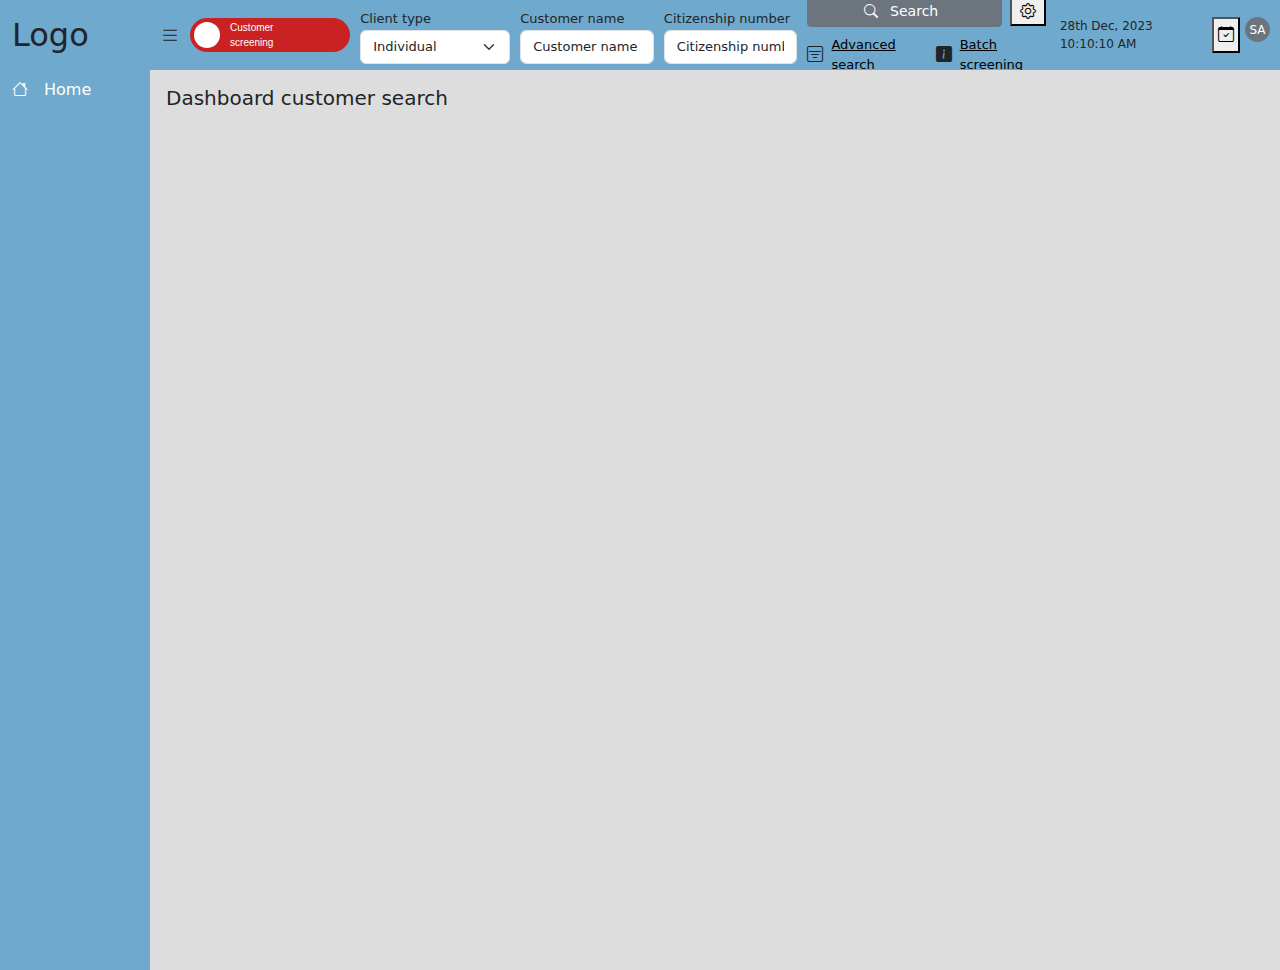
==== index-1.html @ 7a19c405 "ui wip" ====
<!DOCTYPE html>
<html lang="en">
  <head>
    <meta charset="UTF-8" />
    <meta name="viewport" content="width=device-width, initial-scale=1.0" />
    <title>Freelance</title>

    <!-- Bootstrap CDN -->
    <link
      href="https://cdn.jsdelivr.net/npm/bootstrap@5.3.2/dist/css/bootstrap.min.css"
      rel="stylesheet"
    />

    <!-- Bootstrap icons -->
    <link
      rel="stylesheet"
      href="https://cdn.jsdelivr.net/npm/bootstrap-icons@1.11.2/font/bootstrap-icons.min.css"
    />

    <!-- stylesheet -->
    <link rel="stylesheet" href="css/style.css" />

    <!-- responsive css -->
    <link rel="stylesheet" href="css/responsive.css" />
  </head>
  <body>
    <div class="wrapper">
      <!-- side bar-->
      <nav id="sidebar-wrapper">
        <h2 class="logo">Logo</h2>
        <ul class="sidebar-nav">
          <li>
            <a href="#" class="d-flex gap-3 align-items-center">
              <i class="bi bi-house"></i>
              <span class="nav-title">Home</span></a
            >
          </li>
        </ul>
      </nav>

      <!-- content -->
      <div id="content-wrapper">
        <!-- header starts here-->
        <header>
          <!-- hamburger menu -->
          <i class="bi bi-list" id="menu" style="font-size: 20px"></i>
          <!-- switch starts-->
          <label class="switch">
            <input type="checkbox" class="switch-input" />
            <div class="slider round">
              <!--ADDED HTML -->
              <span class="on">Customer search</span>
              <span class="off">Customer screening</span
              ><!--END-->
            </div>
          </label>
          <!-- switch ends -->

          <!-- form section starts -->
          <div class="select-form">
            <label for="client">Client type</label>
            <select class="form-select" aria-label="Default select example">
              <option value="1">Individual</option>
              <option value="2">Multiple</option>
              <option value="3">Three</option>
            </select>
          </div>

          <div class="cust-form">
            <label for="cust-name">Customer name</label>
            <input
              class="form-control"
              type="text"
              value="Customer name"
              aria-label="customer name"
              readonly
            />
          </div>

          <div class="ctzn">
            <label for="cust-name">Citizenship number</label>
            <input
              class="form-control"
              type="text"
              value="Citizenship number"
              aria-label="Citizenship number"
              readonly
            />
          </div>

          <!-- search button -->
          <div class="search-section">
            <div class="d-flex align-items-center column-gap-2 mb-2">
              <button
                type="button"
                class="btn btn-secondary btn-sm px-4"
                style="width: 195px"
              >
                <i class="bi bi-search"></i>
                <span class="mx-2">Search</span>
              </button>
              <button class="px-2"><i class="bi bi-gear"></i></button>
            </div>

            <div class="d-flex gap-2">
              <div class="d-flex align-items-center gap-2">
                <i class="bi bi-filter-square"></i>
                <a href="#" class="fw-light adv-search-btn"
                  ><p style="font-size: small">Advanced search</p></a
                >
              </div>
              <div class="d-flex align-items-center gap-2">
                <i class="bi bi-info-square-fill"></i>
                <a href="#" class="fw-light"
                  ><p style="font-size: small">Batch screening</p></a
                >
              </div>
            </div>
          </div>
          <!-- form section ends  -->

          <!-- user section -->
          <div class="user-section">
            <div class="date-time">
              <span style="font-size: 12px">28th Dec, 2023 10:10:10 AM</span>
              <button class="px-1"><i class="bi bi-calendar-check"></i></button>
              <div class="user-inititals" id="user-name">
                <p>SA</p>
              </div>
            </div>

            <!-- user details -->
            <div class="hide" id="user-details">
              <div class="user">
                <div class="user-inititals">
                  <p>SA</p>
                </div>
                <div>
                  <h5>Super Admin</h5>
                  <p>superadmin@digitalagenepal.com</p>
                </div>
              </div>

              <div class="user d-flex flex-column row-gap-2">
                <div class="d-flex column-gap-4 align-items-center">
                  <i class="bi bi-gear"></i>
                  <a href="#">Profile</a>
                </div>
                <div class="d-flex column-gap-4 align-items-center">
                  <i class="bi bi-info-circle-fill"></i>
                  <a href="#">About CFPDS</a>
                </div>
              </div>

              <div class="user d-flex column-gap-4">
                <i class="bi bi-box-arrow-right"></i>
                <a href="#">Logout</a>
              </div>
            </div>
          </div>

          <!-- right hamburger menu -->

          <!-- offcanvas -->
          <nav class="navbar offcanvas-sidebar p-0">
            <div class="container-fluid">
              <div
                type="button"
                data-bs-toggle="offcanvas"
                data-bs-target="#offcanvasNavbar"
                aria-controls="offcanvasNavbar"
                aria-label="Toggle navigation"
              >
                <i
                  class="bi bi-list"
                  id="right-menu"
                  style="cursor: pointer; font-size: 20px"
                ></i>
              </div>
              <div
                class="offcanvas offcanvas-end"
                tabindex="-1"
                id="offcanvasNavbar"
                aria-labelledby="offcanvasNavbarLabel"
              >
                <div class="offcanvas-header">
                  <div
                    class="mob-date-time d-flex flex-row-reverse column-gap-2"
                  >
                    <span style="font-size: 12px"
                      >28th Dec, 2023 10:10:10 AM</span
                    >
                    <button class="px-1">
                      <i class="bi bi-calendar-check"></i>
                    </button>
                    <div class="user-inititals" id="user-name">
                      <p>SA</p>
                    </div>
                  </div>
                  <button
                    style="display: flex; margin-left: auto"
                    type="button"
                    class="btn-close"
                    data-bs-dismiss="offcanvas"
                    aria-label="Close"
                  ></button>
                </div>
                <div class="offcanvas-body">
                  <div class="row">
                    <div class="col-6">
                      <div class="mob-select-form">
                        <label for="client">Client type</label>
                        <select
                          class="form-select"
                          aria-label="Default select example"
                        >
                          <option value="1">Individual</option>
                          <option value="2">Multiple</option>
                          <option value="3">Three</option>
                        </select>
                      </div>
                    </div>

                    <div class="col-6">
                      <div class="mob-cust-form">
                        <label for="cust-name">Customer name</label>
                        <input
                          class="form-control"
                          type="text"
                          value="Customer name"
                          aria-label="customer name"
                          readonly
                        />
                      </div>
                    </div>

                    <div class="col-6">
                      <div class="mob-ctzn">
                        <label for="cust-name">Citizenship number</label>
                        <input
                          class="form-control"
                          type="text"
                          value="Citizenship number"
                          aria-label="Citizenship number"
                          readonly
                        />
                      </div>
                    </div>

                    <div class="col-6">
                      <button
                        type="button"
                        class="btn btn-secondary btn-sm px-4 my-2"
                        style="width: 100%"
                      >
                        <i class="bi bi-search"></i>
                        <span class="mx-2">Search</span>
                      </button>
                      <div class="d-flex align-items-center gap-2">
                        <i class="bi bi-filter-square"></i>
                        <a href="#" class="fw-light adv-search-btn"
                          ><p style="font-size: small">Advanced search</p></a
                        >
                      </div>
                    </div>
                  </div>
                </div>
              </div>
            </div>
          </nav>
          <!-- offcanvas ends -->
        </header>
        <!-- header ends here-->

        <div class="content">
          <!-- Dashboard customer search starts-->
          <div class="customer-search" class="hide">
            <h5>Dashboard customer search</h5>
          </div>
          <!-- Dashboard customer search ends-->

          <!-- Advanced search form -->
          <div id="adv-search" class="hide">
            <div class="container-fluid">
              <div class="row">
                <div class="col-12 col-sm-6 col-md-3">
                  <label for="code">Screening code</label>
                  <input
                    class="form-control form-control-lg"
                    type="text"
                    placeholder="Screening code"
                  />
                </div>
                <div class="col-12 col-sm-6 col-md-3">
                  <label for="code">Minimum percentage tolerance</label>
                  <input
                    class="form-control form-control-lg"
                    type="text"
                    placeholder="Minimum percentage tolerance"
                  />
                </div>
                <div class="col-12 col-sm-6 col-md-3">
                  <label for="code">Country</label>
                  <input
                    class="form-control form-control-lg"
                    type="text"
                    placeholder="Country"
                  />
                </div>
                <div class="col-12 col-sm-6 col-md-3">
                  <label for="code">Spouse name</label>
                  <input
                    class="form-control form-control-lg"
                    type="text"
                    placeholder="Spouse name"
                  />
                </div>
              </div>

              <div class="row">
                <div class="col-12 col-sm-6 col-md-3">
                  <label for="code">Father name</label>
                  <input
                    class="form-control form-control-lg"
                    type="text"
                    placeholder="Father name"
                  />
                </div>
                <div class="col-12 col-sm-6 col-md-3">
                  <label for="code">Minimum percentage tolerance</label>
                  <input
                    class="form-control form-control-lg"
                    type="text"
                    placeholder="Minimum percentage tolerance"
                  />
                </div>
                <div class="col-12 col-sm-6 col-md-3">
                  <label for="code">Country</label>
                  <input
                    class="form-control form-control-lg"
                    type="text"
                    placeholder="Country"
                  />
                </div>
                <div class="col-12 col-sm-6 col-md-3">
                  <label for="code">Spouse name</label>
                  <input
                    class="form-control form-control-lg"
                    type="text"
                    placeholder="Spouse name"
                  />
                </div>
              </div>

              <div class="row">
                <div class="col-12 col-sm-6 col-md-3">
                  <label for="code">Screening code</label>
                  <input
                    class="form-control form-control-lg"
                    type="text"
                    placeholder="Screening code"
                  />
                </div>
                <div class="col-12 col-sm-6 col-md-3">
                  <label for="code">Minimum percentage tolerance</label>
                  <input
                    class="form-control form-control-lg"
                    type="text"
                    placeholder="Minimum percentage tolerance"
                  />
                </div>
                <div class="col-12 col-sm-6 col-md-3">
                  <label for="code">Country</label>
                  <input
                    class="form-control form-control-lg"
                    type="text"
                    placeholder="Country"
                  />
                </div>
                <div class="col-12 col-sm-6 col-md-3">
                  <label for="code">Spouse name</label>
                  <input
                    class="form-control form-control-lg"
                    type="text"
                    placeholder="Spouse name"
                  />
                </div>
              </div>

              <div class="row">
                <div class="col-12 col-sm-6 col-md-3">
                  <label for="code">Screening code</label>
                  <input
                    class="form-control form-control-lg"
                    type="text"
                    placeholder="Screening code"
                  />
                </div>
                <div class="col-12 col-sm-6 col-md-3">
                  <label for="code">Minimum percentage tolerance</label>
                  <input
                    class="form-control form-control-lg"
                    type="text"
                    placeholder="Minimum percentage tolerance"
                  />
                </div>
                <div class="col-12 col-sm-6 col-md-3">
                  <label for="code">Country</label>
                  <input
                    class="form-control form-control-lg"
                    type="text"
                    placeholder="Country"
                  />
                </div>
                <div class="col-12 col-sm-6 col-md-3">
                  <label for="code">Spouse name</label>
                  <input
                    class="form-control form-control-lg"
                    type="text"
                    placeholder="Spouse name"
                  />
                </div>
              </div>

              <div class="d-flex column-gap-2 justify-content-end mt-4">
                <button class="btn btn-secondary">Search</button>
                <button class="btn btn-secondary">Reset</button>
              </div>
            </div>
          </div>
          <!-- advanced search form ends -->
        </div>
        <!-- content ends -->
      </div>
    </div>
    <!-- wrapper ends -->

    <!-- Bootstrap CDN -->
    <script src="https://cdn.jsdelivr.net/npm/bootstrap@5.3.2/dist/js/bootstrap.bundle.min.js"></script>

    <!-- jQuery CDN -->
    <script src="https://code.jquery.com/jquery-3.6.4.min.js"></script>

    <!-- Script JS -->
    <script src="js/script.js"></script>
  </body>
</html>
---- css/style.css ----
/** Variables **/
*,
*::after,
*::before {
  margin: 0;
  padding: 0;
  box-sizing: border-box;
}

/*************
==============
Universal CSS
starts
=============
*************/
.hide {
  display: none;
}

.show {
  display: block;
}

ul,
ol {
  margin: 0;
  padding: 0;
}

p,
h5 {
  margin-bottom: 0;
}

a {
  color: #000;
}

label {
  font-size: 13px;
}

select {
  font-size: 13px !important;
}

input {
  font-size: 13px !important;
}

/*************
==============
Universal CSS
ends
=============
*************/
/*************
==============
sidebar css
starts
=============
*************/
.wrapper {
  width: 100%;
  display: flex;
}
.wrapper nav {
  background-color: #6fa9cd;
  padding: 0 12px;
}
.wrapper nav#sidebar-wrapper {
  min-width: 150px;
  max-width: 150px;
  transition: all 300ms;
}
.wrapper nav#sidebar-wrapper.active {
  min-width: 100px;
  max-width: 100px;
  display: flex;
  flex-direction: column;
  align-items: center;
}
.wrapper nav#sidebar-wrapper .logo {
  height: 70px;
  display: flex;
  align-items: center;
}
.wrapper nav#sidebar-wrapper ul li {
  list-style: none !important;
}
.wrapper nav#sidebar-wrapper ul li a {
  color: white;
  text-decoration: none;
}
.wrapper #content-wrapper {
  width: 100%;
}
.wrapper #content-wrapper .content {
  padding: 1rem;
  background-color: #ddd;
  min-height: 100vh;
  position: relative;
  z-index: 10;
}
.wrapper #content-wrapper header {
  height: 70px;
  background-color: #6fa9cd;
  padding: 10px;
  display: flex;
  align-items: center;
  gap: 10px;
}
.wrapper #content-wrapper header #menu {
  cursor: pointer;
}
.wrapper #content-wrapper header select {
  width: 150px !important;
}
.wrapper #content-wrapper header input {
  max-width: 150px;
}

/*************
==============
sidebar css
ends
=============
*************/
/*****************************
==============
switch css
=============
******************************/
.switch {
  position: relative;
  display: inline-block;
  width: 180px;
  height: 34px;
}

.switch input {
  display: none;
}

.slider {
  position: absolute;
  cursor: pointer;
  top: 0;
  left: 0;
  right: 0;
  bottom: 0;
  background-color: #ca2222;
  transition: 0.4s;
}

.slider:before {
  position: absolute;
  content: "";
  height: 26px;
  width: 26px;
  left: 4px;
  bottom: 4px;
  background-color: white;
  transition: 0.4s;
}

input:checked + .slider {
  background-color: #2ab934;
}

input:focus + .slider {
  box-shadow: 0 0 1px #2196f3;
}

input:checked + .slider:before {
  transform: translateX(145px);
}

.on {
  display: none;
}

.on,
.off {
  color: white;
  position: absolute;
  transform: translate(-50%, -50%);
  top: 50%;
  left: 50%;
  font-size: 10px;
  font-family: Verdana, sans-serif;
  -webkit-user-select: none;
     -moz-user-select: none;
          user-select: none;
}

input:checked + .slider .on {
  display: block;
}

input:checked + .slider .off {
  display: none;
}

.slider.round {
  border-radius: 34px;
}

.slider.round:before {
  border-radius: 50%;
}

/*************
==============
switch css ends
=============
*************/
/*************
==============
user section
starts
=============
*************/
.user-section {
  display: flex;
  margin-left: auto;
  position: relative;
}
.user-section .date-time {
  display: flex;
  gap: 5px;
}
.user-section #user-details {
  border: 2px solid #6c757d;
  position: absolute;
  right: 0;
  top: 48px;
  background-color: #ddd;
  z-index: 100;
}
.user-section #user-details .user {
  display: flex;
  -moz-column-gap: 8px;
       column-gap: 8px;
  padding: 8px 16px;
}
.user-section #user-details .user:not(:last-child) {
  border-bottom: 2px solid #6c757d;
}
.user-section #user-details .user h5 {
  font-size: 1.2rem;
  font-weight: 500;
}
.user-section #user-details .user a {
  text-decoration: none;
  font-size: 14px;
}

.user-inititals {
  height: 25px;
  width: 25px;
  border-radius: 50%;
  background-color: #6c757d;
  color: white;
  display: flex;
  justify-content: center;
  align-items: center;
  font-size: 12px;
  font-weight: 500;
  padding: 5px;
  cursor: pointer;
}

/*************
==============
user section
ends
=============
*************/
/** tiles **/
.info-icon {
  font-size: 1.5rem;
  height: 38px;
  width: 38px;
  text-align: center;
  border-radius: 6px;
  padding-top: 3px;
  margin-bottom: 5px;
}

.info-block {
  border-radius: 6px;
  padding: 10px;
  min-height: 65px;
  box-shadow: 0 1px 1px rgba(0, 0, 0, 0.1);
  background-color: #fff;
  margin: 0 5px 5px 0;
}

.info-block-title {
  font-size: 0.8rem;
  font-weight: 500;
  text-transform: uppercase;
  letter-spacing: 0.5px;
}

.pill-holder {
  height: 75px;
  overflow: auto;
}

.pill-count {
  float: left;
  padding: 0 20px 20px 10px;
  font-size: 2.1rem;
}

.info-pill {
  display: inline-block;
}

.info-pill-title {
  background-color: #ccc;
  font-size: 12px;
  display: inline-block;
  padding: 2px 8px 2px 8px;
  border-radius: 3px 0 0 3px;
}

.info-pill-count {
  background-color: #ddd;
  font-size: 12px;
  display: inline-block;
  padding: 2px 8px 2px 6px;
  border-radius: 0px 3px 3px 0;
}

/*************
==============
advanced search
starts
=============
*************/
#adv-search {
  max-width: 900px;
  background-color: #ddd;
  border: 3px solid #6fa9cd;
  border-radius: 5px;
  padding: 1rem;
  position: absolute;
  top: 0;
  z-index: 99;
}
#adv-search .row .col {
  padding: 5px;
}/*# sourceMappingURL=style.css.map */
---- css/responsive.css ----
@media screen and (max-width: 767px) {
  #content-wrapper header {
    justify-content: space-between;
  }
  #content-wrapper header .select-form,
  #content-wrapper header .cust-form,
  #content-wrapper header .ctzn,
  #content-wrapper header .search-section,
  #content-wrapper header .user-section {
    display: none;
  }
}
@media screen and (min-width: 992px) {
  #content-wrapper header .offcanvas-sidebar {
    display: none;
  }
}/*# sourceMappingURL=responsive.css.map */
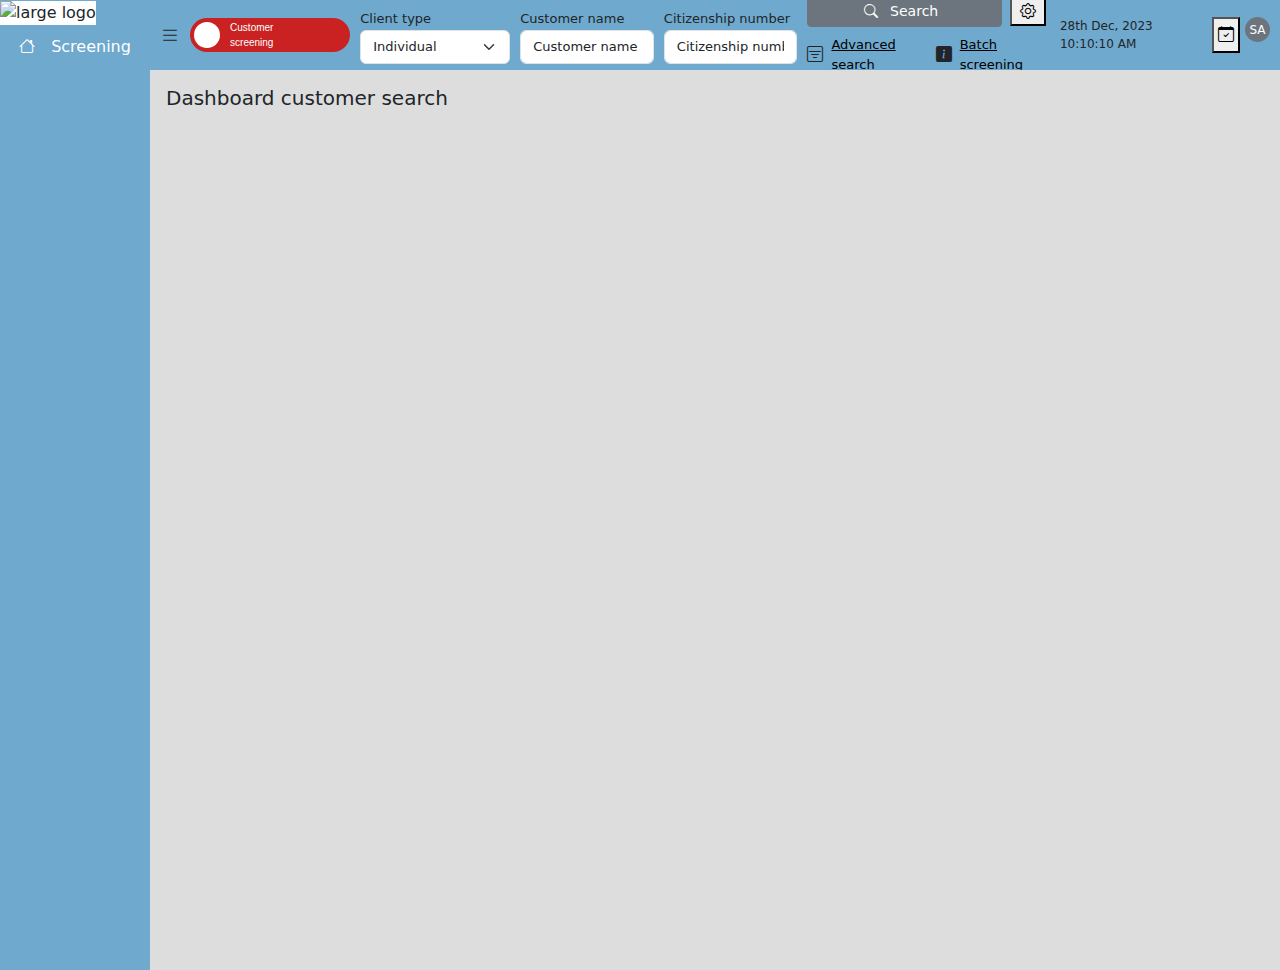
==== commit 3846d4d8: "sidebar toggle ui" ====
--- a/index-1.html
+++ b/index-1.html
@@ -27,12 +27,41 @@
     <div class="wrapper">
       <!-- side bar-->
       <nav id="sidebar-wrapper">
-        <h2 class="logo">Logo</h2>
+        <img
+          src="https://www.freepnglogos.com/uploads/logo-chatgpt-png/black-chatgpt-logo-circle-symbol-black-png-0.png"
+          alt="small logo"
+          id="logo-sm"
+          class="hide"
+          style="
+            width: 50px;
+            height: 65px;
+            object-fit: contain;
+            background-color: white;
+          "
+        />
+
+        <img
+          src="https://www.freepnglogos.com/uploads/logo-chatgpt-png/black-chatgpt-logo-circle-symbol-black-png-0.png"
+          alt="large logo"
+          id="logo-lg"
+          style="
+            max-width: 150px;
+            width: 100%;
+            height: 70px;
+            object-fit: contain;
+            background-color: white;
+          "
+        />
+
         <ul class="sidebar-nav">
           <li>
-            <a href="#" class="d-flex gap-3 align-items-center">
+            <a
+              href="#"
+              class="d-flex gap-3 align-items-center justify-content-center"
+              style="padding: 10px 5px"
+            >
               <i class="bi bi-house"></i>
-              <span class="nav-title">Home</span></a
+              <span class="nav-title">Screening</span></a
             >
           </li>
         </ul>
--- a/css/style.css
+++ b/css/style.css
@@ -66,7 +66,6 @@
 }
 .wrapper nav {
   background-color: #6fa9cd;
-  padding: 0 12px;
 }
 .wrapper nav#sidebar-wrapper {
   min-width: 150px;
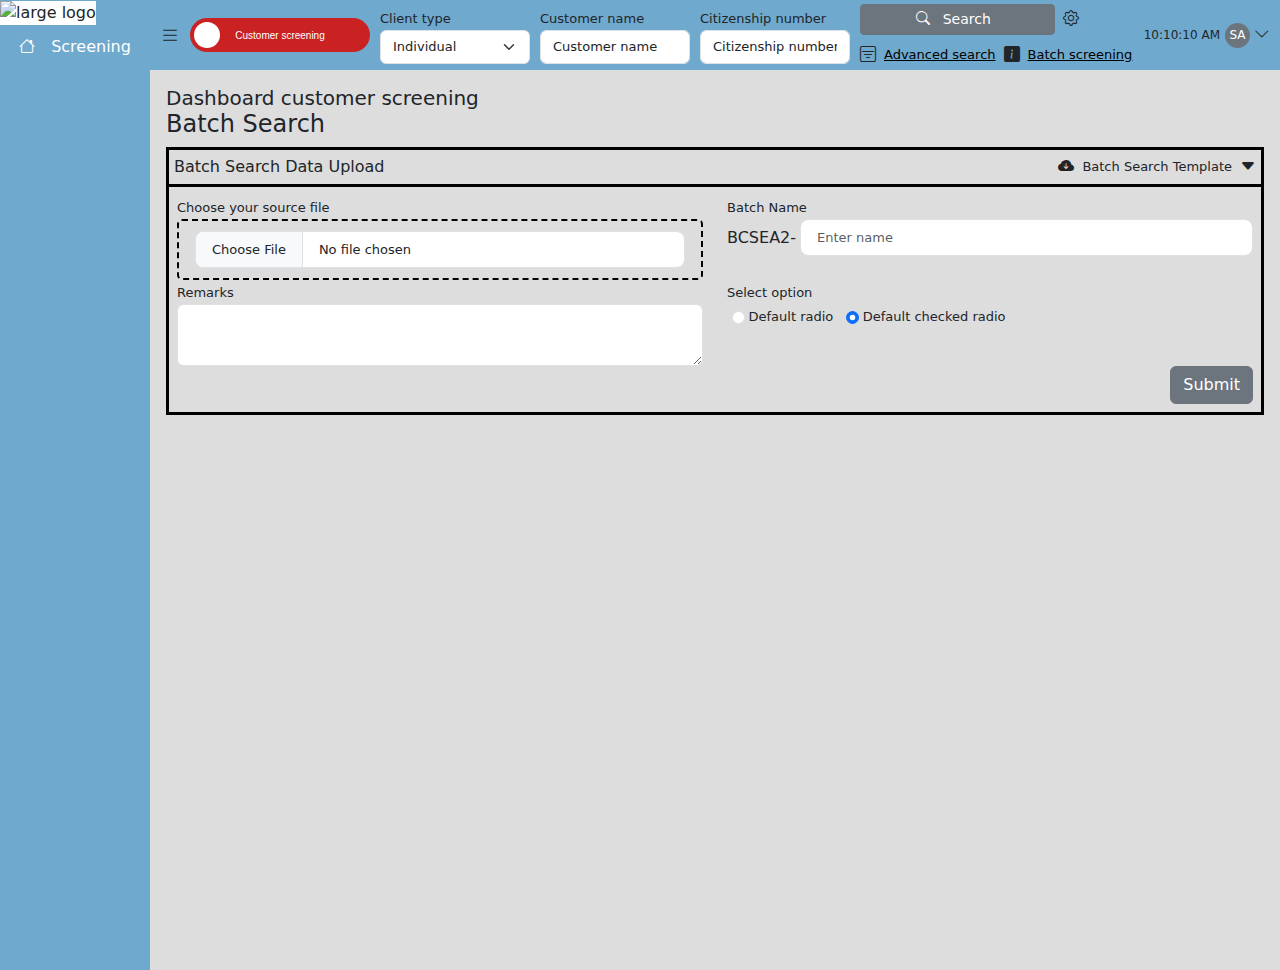
==== commit f9ee8e48: "batch search and ui fixes" ====
--- a/index-1.html
+++ b/index-1.html
@@ -128,7 +128,7 @@
                 <i class="bi bi-search"></i>
                 <span class="mx-2">Search</span>
               </button>
-              <button class="px-2"><i class="bi bi-gear"></i></button>
+              <i class="bi bi-gear"></i>
             </div>
 
             <div class="d-flex gap-2">
@@ -151,10 +151,12 @@
           <!-- user section -->
           <div class="user-section">
             <div class="date-time">
-              <span style="font-size: 12px">28th Dec, 2023 10:10:10 AM</span>
-              <button class="px-1"><i class="bi bi-calendar-check"></i></button>
-              <div class="user-inititals" id="user-name">
-                <p>SA</p>
+              <span style="font-size: 12px">10:10:10 AM</span>
+              <div class="d-flex column-gap-1">
+                <div class="user-inititals" id="user-name">
+                  <p>SA</p>
+                </div>
+                <i class="bi bi-chevron-down"></i>
               </div>
             </div>
 
@@ -302,15 +304,23 @@
         <!-- header ends here-->
 
         <div class="content">
-          <!-- Dashboard customer search starts-->
+          <!-- Dashboard customer screening starts-->
           <div class="customer-search" class="hide">
-            <h5>Dashboard customer search</h5>
-          </div>
-          <!-- Dashboard customer search ends-->
+            <h5>Dashboard customer screening</h5>
+          </div>
+          <!-- Dashboard customer screening ends-->
 
           <!-- Advanced search form -->
           <div id="adv-search" class="hide">
             <div class="container-fluid">
+              <div style="display: flex; margin-left: auto">
+                <i
+                  class="bi bi-x-lg"
+                  style="display: flex; margin-left: auto; cursor: pointer"
+                  id="cancel-btn"
+                ></i>
+              </div>
+
               <div class="row">
                 <div class="col-12 col-sm-6 col-md-3">
                   <label for="code">Screening code</label>
@@ -458,6 +468,110 @@
             </div>
           </div>
           <!-- advanced search form ends -->
+
+          <!-- Batch search starts -->
+          <div class="batch-div">
+            <h4>Batch Search</h4>
+            <div class="batch-data-upload">
+              <div class="batch-data-header">
+                <h6 class="ml-1">Batch Search Data Upload</h6>
+                <div class="d-flex column-gap-2 align-items-center">
+                  <i class="bi bi-cloud-arrow-down-fill pointer"></i>
+                  <p style="font-size: small">Batch Search Template</p>
+                  <i class="bi bi-caret-down-fill pointer"></i>
+                </div>
+              </div>
+              <div class="container-fluid p-2">
+                <div class="row">
+                  <div class="col-12 col-sm-6">
+                    <label for="">Choose your source file</label>
+
+                    <div
+                      class="input-group"
+                      style="
+                        border: 2px dashed #000;
+                        padding: 10px 16px;
+                        border-radius: 5px;
+                      "
+                    >
+                      <input
+                        type="file"
+                        class="form-control form-control-lg"
+                        id="inputGroupFile04"
+                        aria-describedby="inputGroupFileAddon04"
+                        aria-label="Upload"
+                      />
+                    </div>
+                  </div>
+
+                  <div class="col-12 col-sm-6">
+                    <label for="">Batch Name</label>
+                    <div class="d-flex align-items-center column-gap-1">
+                      <p>BCSEA2-</p>
+                      <input
+                        class="form-control form-control-lg"
+                        type="text"
+                        placeholder="Enter name"
+                        aria-label=".form-control-lg example"
+                      />
+                    </div>
+                  </div>
+
+                  <div class="col-12 col-sm-6">
+                    <label for="">Remarks</label>
+                    <textarea
+                      name="remarks"
+                      id=""
+                      cols="20"
+                      class="form-control"
+                    ></textarea>
+                  </div>
+
+                  <div class="col-12 col-sm-6">
+                    <label for="">Select option</label>
+                    <div class="d-flex column-gap-2">
+                      <div
+                        class="form-check d-flex align-items-center column-gap-1"
+                      >
+                        <input
+                          class="form-check-input"
+                          type="radio"
+                          name="flexRadioDefault"
+                          id="flexRadioDefault1"
+                        />
+                        <label class="form-check-label" for="flexRadioDefault1">
+                          Default radio
+                        </label>
+                      </div>
+                      <div
+                        class="form-check d-flex align-items-center column-gap-1"
+                      >
+                        <input
+                          class="form-check-input"
+                          type="radio"
+                          name="flexRadioDefault"
+                          id="flexRadioDefault2"
+                          checked
+                        />
+                        <label class="form-check-label" for="flexRadioDefault2">
+                          Default checked radio
+                        </label>
+                      </div>
+                    </div>
+                  </div>
+                  <div>
+                    <button
+                      type="button"
+                      class="btn btn-secondary d-flex ms-auto"
+                    >
+                      Submit
+                    </button>
+                  </div>
+                </div>
+              </div>
+            </div>
+          </div>
+          <!-- Batch search ends -->
         </div>
         <!-- content ends -->
       </div>
--- a/css/style.css
+++ b/css/style.css
@@ -13,6 +13,10 @@
 starts
 =============
 *************/
+.pointer {
+  cursor: pointer;
+}
+
 .hide {
   display: none;
 }
@@ -28,7 +32,8 @@
 }
 
 p,
-h5 {
+h5,
+h6 {
   margin-bottom: 0;
 }
 
@@ -227,6 +232,7 @@
 }
 .user-section .date-time {
   display: flex;
+  align-items: center;
   gap: 5px;
 }
 .user-section #user-details {
@@ -352,4 +358,22 @@
 }
 #adv-search .row .col {
   padding: 5px;
+}
+
+/*************
+==============
+Batch search
+starts
+=============
+*************/
+.batch-data-upload {
+  border: 3px solid #000;
+}
+.batch-data-header {
+  display: flex;
+  flex-wrap: wrap;
+  align-items: center;
+  justify-content: space-between;
+  border-bottom: 3px solid #000;
+  padding: 5px;
 }/*# sourceMappingURL=style.css.map */